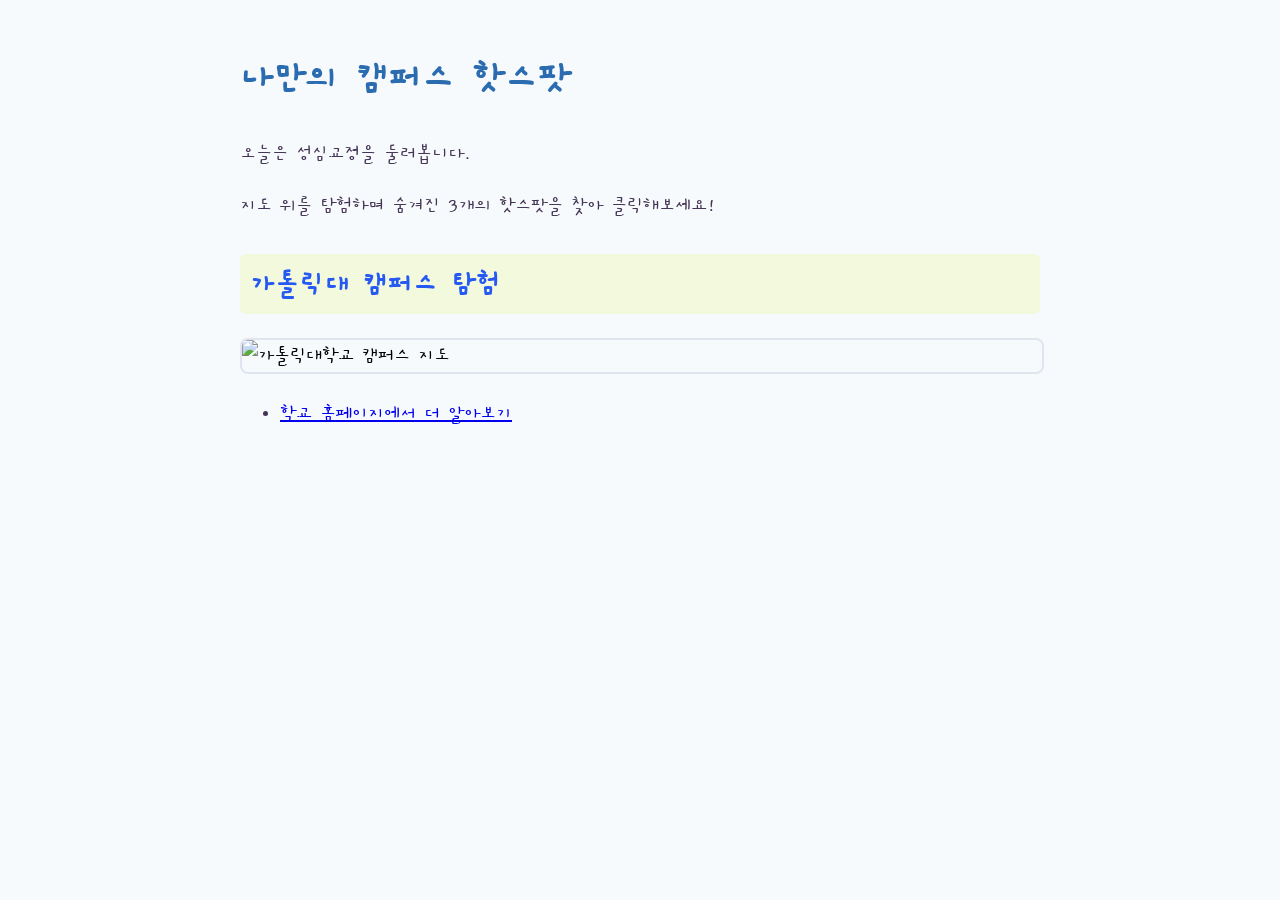
==== ehdns/index.html @ f759925e "Add files via upload" ====
<!DOCTYPE html>
<html lang="ko">
<head>
  <meta charset="utf-8">
  <meta name="viewport" content="width=device-width, initial-scale=1">
  <title>나만의 캠퍼스 핫스팟</title>
  <link rel="stylesheet" href="styles.css">
</head>
<body class="page-home">
  <header>
    <h1>나만의 캠퍼스 핫스팟</h1>
    <p>오늘은 성심교정을 둘러봅니다.</p>
    <p>지도 위를 탐험하며 숨겨진 3개의 핫스팟을 찾아 클릭해보세요!</p>
  </header>

  <main>
    <section>
      <h2>가톨릭대 캠퍼스 탐험</h2>
      
      <div class="campus-map-container">
        <!-- 배경 지도 이미지 -->
        <img src="./images/cukmap.png" alt="가톨릭대학교 캠퍼스 지도" class="map-bg">
        
       
        <a href="K-hall.html" class="map-target pin-khall">
          <div class="treasure-box">
            <span class="badge">찾 았 다 - !</span>
            <h3>지박령이 되어버리는 김수환관</h3>
            <p>: 식사부터 스터디까지 해결 가능한 나의 구원자</p>
          </div>
        </a>

        
        <a href="concerthall.html" class="map-target pin-concert">
          <div class="treasure-box">
            <span class="badge">찾 았 다 - !</span>
            <h3>가장 의미있는 콘서트홀</h3>
            <p>: 음악과의 추억이 깃든 특별한 장소</p>
          </div>
        </a>

  
        <a href="smurfs.html" class="map-target pin-smurfs">
          <div class="treasure-box">
            <span class="badge">찾 았 다 - !</span>
            <h3>피크닉의 대명사 스머프 동산</h3>
            <p>: 날씨 좋은 날 배달음식과 함께하는 야외 힐링</p>
          </div>
        </a>

      </div>
    </section>

    <section>
      <ul style="margin-top: 24px;">
        <li><a href="https://www.catholic.ac.kr/" target="_blank">학교 홈페이지에서 더 알아보기</a></li>
      </ul>
    </section>
  </main>
</body>
</html>
---- ehdns/styles.css ----
@import url('https://fonts.googleapis.com/css2?family=Gaegu&family=Gamja+Flower&display=swap');

/* =========================================
   1. 기본 레이아웃 (1단 중앙 정렬)
========================================= */
html {
  font-size: 100%;
}

body {
  font-family: "Gaegu", cursive, sans-serif;
  font-weight: 400;
  font-size: 1.25rem;
  line-height: 1.6;
  max-width: 800px; 
  margin: 0 auto;   
  padding: 20px;
}

img {
  max-width: 100%;
  height: auto;
  border-radius: 8px;
  display: block;
}

/* =========================================
   2. 🎨 타이포그래피 & 기본 색상표 
========================================= */
h1 { color: #8ea8f5; }

h2 {
  background-color: #f3f9dc;
  color: #2659f2;
  padding: 6px 10px;
  border-radius: 6px;
  margin-top: 32px;
}

p, li { color: #443455; }


.campus-map-container {
  position: relative; 
  max-width: 100%;
  margin-top: 16px;
  
  cursor: url('./images/rjeek.png') 16 16, auto; 
}

.map-bg {
  width: 100%;
  height: auto;
  display: block;
  border: 2px solid #dfe4ef;
  border-radius: 8px;
}

/* 지도 위 숨겨진 핫스팟 투명 영역 */
.map-target {
  position: absolute;
  width: 45px;  /* 학생님이 설정하신 크기 유지 */
  height: 45px; /* 학생님이 설정하신 크기 유지 */
  transform: translate(-50%, -50%);
  z-index: 10;
  
  /* 👇 a 태그(투명 탭) 전체를 클릭할 수 있게 만들어주는 필수 2줄 추가 */
  display: block; 
  text-decoration: none; 
}

.map-target:hover {
  /* ✨ 수정완료: 핫스팟 발견 시 커서 (ckwdma.png) */
  cursor: url('./images/ckwdma.png') 16 16, pointer; 
  z-index: 20; 
}

/* 🎁 보물상자 (말풍선 UI) 스타일 */
.treasure-box {
  position: absolute;
  top: -10px;
  left: 50%;
  transform: translate(-50%, -100%) scale(0.8);
  opacity: 0; 
  pointer-events: none; 
  
  background-color: #ffffff;
  border: 3px solid #ff6b6b; 
  border-radius: 12px;
  padding: 16px;
  width: 250px;
  text-align: center;
  text-decoration: none;
  box-shadow: 0 8px 16px rgba(0,0,0,0.2);
  transition: all 0.3s ease-in-out;
}

.map-target:hover .treasure-box {
  opacity: 1;
  transform: translate(-50%, -100%) scale(1); 
  pointer-events: auto; 
}

/* "찾 았 다 - !" 뱃지 스타일 */
/* 🎁 1. 레트로 게임 테마 */
.treasure-box {
  position: absolute; top: -10px; left: 50%;
  transform: translate(-50%, -100%) scale(0.8);
  opacity: 0; pointer-events: none; 
  
  background-color: #fff9e6; /* 낡은 종이/베이지색 배경 */
  border: 3px solid #ff5722; /* 레트로 오렌지 테두리 */
  border-radius: 12px; padding: 16px; width: 250px;
  text-align: center; text-decoration: none;
  box-shadow: 0 8px 16px rgba(255, 87, 34, 0.2); /* 그림자도 오렌지 톤 */
  transition: all 0.3s ease-in-out;
}

.map-target:hover .treasure-box {
  opacity: 1; transform: translate(-50%, -100%) scale(1); pointer-events: auto; 
}

.treasure-box .badge {
  display: inline-block;
  background-color: #ff5722; /* 레트로 오렌지 뱃지 */
  color: #ffffff;
  padding: 4px 12px; border-radius: 20px;
  font-weight: bold; font-size: 0.9rem; margin-bottom: 12px;
}

.treasure-box h3 {
  margin: 0 0 8px 0;
  color: #3e2723; /* 진한 고동색 글씨 */
  font-size: 1.15rem;
}

.treasure-box p {
  margin: 0;
  color: #5d4037; /* 부드러운 갈색 글씨 */
  font-size: 0.95rem; line-height: 1.4;
}

/* 📍 핫스팟 건물 위치 (학생님이 직접 찾으신 좌표 유지) */
.pin-khall { top: 76%; left: 71%;}
.pin-concert { top: 24%; left: 31%; }
.pin-smurfs { top: 45%; left: 55%; }


/* =========================================
   4. 버튼 및 하단 네비게이션
========================================= */
.bottom-nav { 
  margin-top: 32px; 
  display: flex; 
  justify-content: space-between; 
  gap: 12px; 
}

.bottom-nav a { 
  display: inline-block; 
  padding: 8px 14px; 
  background-color: #00a896; 
  color: #ffffff; 
  text-decoration: none; 
  border-radius: 6px; 
  font-size: 1.1rem; 
  transition: opacity 0.2s; 
  text-align: center; 
}

.bottom-nav a:hover { opacity: 0.85; }

/* =========================================
   5. 🎨 네 페이지, 네 가지 분위기 (테마 컬러 커스텀)
========================================= */
/* [1] 홈 화면 (깔끔하고 신뢰감 있는 기본 블루 테마) */
body.page-home { background-color: #f7fafc; }
body.page-home h1 { color: #2b6cb0; }


/* [2] 콘서트홀: "음악", "으스스한 건물", "추억" 
   👉 낡은 나무 악기와 따뜻한 조명이 생각나는 딥 브라운 & 오렌지 테마 */
body.page-concert { background-color: #FDF5E6; } /* 따뜻한 악기 느낌의 크림 배경 */
body.page-concert h1 { color: #D2691E; }
body.page-concert h2 { 
  background-color: #F5DEB3; /* 부드러운 베이지 나무색 박스 */
  color: #8B4513;            /* 진한 가죽/나무색 글씨 */
} 
body.page-concert p, body.page-concert li { color: #5C4033; } /* 본문은 진한 고동색 */
body.page-concert .bottom-nav a { background-color: #D2691E; }


/* [3] 김수환관: "캠퍼스의 심장", "식사와 스터디", "진정한 정문" 
   👉 현대적이고 활기차면서도 눈이 편안한 세련된 민트 & 그린 테마 */
body.page-khall { background-color: #F4F9F4; } /* 눈이 편안한 아주 연한 녹색 배경 */
body.page-khall h1 { color: #2A9D8F; }
body.page-khall h2 { 
  background-color: #D1E8E2; /* 세련된 민트색 박스 */
  color: #197278;            /* 깊은 청록색 글씨 */
} 
body.page-khall p, body.page-khall li { color: #2F4F4F; } /* 본문은 다크 슬레이트 그레이 */
body.page-khall .bottom-nav a { background-color: #2A9D8F; }


/* [4] 스머프 동산: "맑은 날씨", "피크닉", "초록 언덕" 
   👉 맑은 가을 하늘과 푸른 잔디밭이 연상되는 스카이블루 & 잔디색 테마 */
body.page-smurfs { background-color: #F0F8FF; } /* 맑은 하늘색 배경 */
body.page-smurfs h1 { color: #0288D1; }
body.page-smurfs h2 { 
  background-color: #C8E6C9; /* 푸릇푸릇한 잔디색 박스 */
  color: #2E7D32;            /* 진한 숲속 초록색 글씨 */
} 
body.page-smurfs p, body.page-smurfs li { color: #154360; } /* 본문은 가독성 좋은 진한 네이비 */
body.page-smurfs .bottom-nav a { background-color: #0288D1; }

/* =========================================
   6. 모바일 반응형 (Media Query)
========================================= */
@media (max-width: 600px) {
  html { font-size: 90%; }
  .bottom-nav { flex-direction: column; }
  .bottom-nav a { width: 100%; box-sizing: border-box; }
}
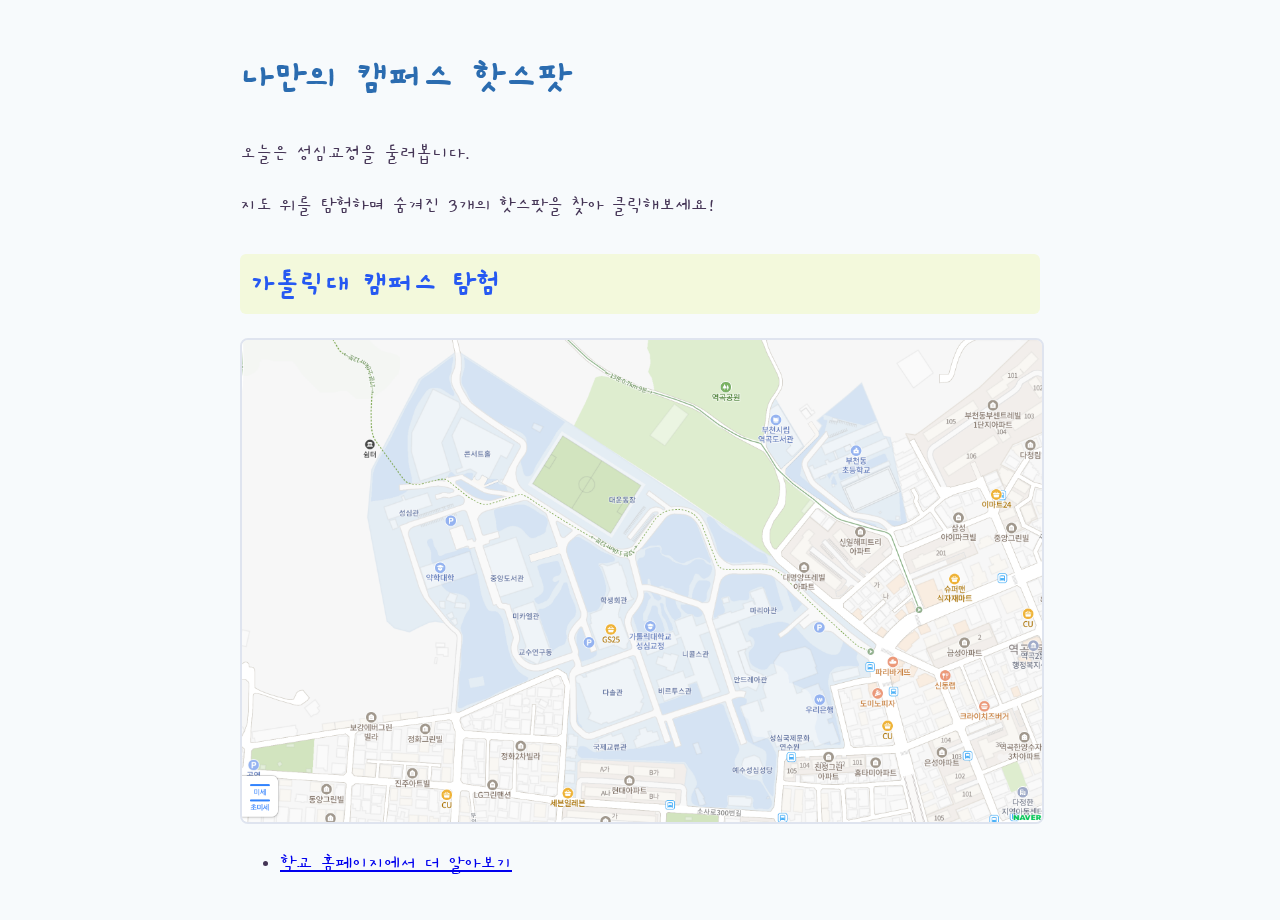
==== commit 475ea08f: "Add files via upload" ====
--- a/ehdns/index.html
+++ b/ehdns/index.html
@@ -10,19 +10,20 @@
   <header>
     <h1>나만의 캠퍼스 핫스팟</h1>
     <p>오늘은 성심교정을 둘러봅니다.</p>
-    <p>지도 위를 탐험하며 숨겨진 3개의 핫스팟을 찾아 클릭해보세요!</p>
+    <p class="pc-only">지도 위를 탐험하며 숨겨진 3개의 핫스팟을 찾아 클릭해보세요!</p>
+    <p class="mobile-only">지도 위에 놓인 보물상자 3개를 눌러 장소를 확인해보세요!</p>
   </header>
 
   <main>
     <section>
       <h2>가톨릭대 캠퍼스 탐험</h2>
-      
+
       <div class="campus-map-container">
         <!-- 배경 지도 이미지 -->
         <img src="./images/cukmap.png" alt="가톨릭대학교 캠퍼스 지도" class="map-bg">
-        
-       
-        <a href="K-hall.html" class="map-target pin-khall">
+
+        <!-- 김수환관: PC는 투명 탭바 / 모바일은 보물상자(box.png) -->
+        <a href="K-hall.html" class="map-target pin-khall" aria-label="김수환관 소개 페이지로 이동">
           <div class="treasure-box">
             <span class="badge">찾 았 다 - !</span>
             <h3>지박령이 되어버리는 김수환관</h3>
@@ -30,8 +31,8 @@
           </div>
         </a>
 
-        
-        <a href="concerthall.html" class="map-target pin-concert">
+        <!-- 콘서트홀 -->
+        <a href="concerthall.html" class="map-target pin-concert" aria-label="콘서트홀 소개 페이지로 이동">
           <div class="treasure-box">
             <span class="badge">찾 았 다 - !</span>
             <h3>가장 의미있는 콘서트홀</h3>
@@ -39,8 +40,8 @@
           </div>
         </a>
 
-  
-        <a href="smurfs.html" class="map-target pin-smurfs">
+        <!-- 스머프 동산 -->
+        <a href="smurfs.html" class="map-target pin-smurfs" aria-label="스머프 동산 소개 페이지로 이동">
           <div class="treasure-box">
             <span class="badge">찾 았 다 - !</span>
             <h3>피크닉의 대명사 스머프 동산</h3>
@@ -58,4 +59,4 @@
     </section>
   </main>
 </body>
-</html>+</html>
--- a/ehdns/styles.css
+++ b/ehdns/styles.css
@@ -5,6 +5,8 @@
 ========================================= */
 html {
   font-size: 100%;
+  /* 아이폰을 가로로 눕혔을 때 글자가 제멋대로 커지는 것 방지 */
+  -webkit-text-size-adjust: 100%;
 }
 
 body {
@@ -12,11 +14,12 @@
   font-weight: 400;
   font-size: 1.25rem;
   line-height: 1.6;
-  max-width: 800px; 
-  margin: 0 auto;   
+  max-width: 800px;
+  margin: 0 auto;
   padding: 20px;
 }
 
+/* 어떤 사진도 화면 밖으로 삐져나가지 않게 하는 반응형 이미지 기본값 */
 img {
   max-width: 100%;
   height: auto;
@@ -25,7 +28,7 @@
 }
 
 /* =========================================
-   2. 🎨 타이포그래피 & 기본 색상표 
+   2. 타이포그래피 & 기본 색상표
 ========================================= */
 h1 { color: #8ea8f5; }
 
@@ -39,13 +42,59 @@
 
 p, li { color: #443455; }
 
-
+/* 홈으로 돌아가는 링크 (모바일에서 손가락으로 누르기 쉽게 알약 모양) */
+.home-link {
+  display: inline-block;
+  padding: 6px 14px;
+  border-radius: 20px;
+  background-color: rgba(0, 0, 0, 0.06);
+  color: #3a3a3a;
+  text-decoration: none;
+  font-size: 1rem;
+}
+
+.home-link:hover { background-color: rgba(0, 0, 0, 0.12); }
+
+/* PC에서만 보이는 문구 / 모바일에서만 보이는 문구 */
+.mobile-only { display: none; }
+
+/* =========================================
+   3. 사진 갤러리 (PC 2단 → 모바일 1단)
+========================================= */
+.photo-grid {
+  display: flex;
+  gap: 16px;
+  margin-top: 16px;
+}
+
+.photo-grid figure {
+  flex: 1 1 0;
+  margin: 0;
+  text-align: center;
+}
+
+/* 사진마다 원본 비율이 제각각이라 최대 높이를 정해 한눈에 들어오게 함 */
+.photo-grid img {
+  max-height: 380px;
+  width: auto;
+  margin: 0 auto;
+}
+
+.caption {
+  font-size: 0.9rem;
+  margin-top: 8px;
+}
+
+/* =========================================
+   4. 인터랙티브 캠퍼스 탐험 지도 (보물찾기)
+========================================= */
 .campus-map-container {
-  position: relative; 
+  position: relative;
   max-width: 100%;
   margin-top: 16px;
-  
-  cursor: url('./images/rjeek.png') 16 16, auto; 
+
+  /* PC: 지도 위에서는 커서가 '걷는 탐험가'로 바뀜 */
+  cursor: url('./images/rjeek.png') 16 16, auto;
 }
 
 .map-bg {
@@ -56,168 +105,194 @@
   border-radius: 8px;
 }
 
-/* 지도 위 숨겨진 핫스팟 투명 영역 */
+/* 지도 위 숨겨진 핫스팟 (PC에서는 투명한 탭바) */
 .map-target {
   position: absolute;
-  width: 45px;  /* 학생님이 설정하신 크기 유지 */
-  height: 45px; /* 학생님이 설정하신 크기 유지 */
+  width: 45px;
+  height: 45px;
   transform: translate(-50%, -50%);
   z-index: 10;
-  
-  /* 👇 a 태그(투명 탭) 전체를 클릭할 수 있게 만들어주는 필수 2줄 추가 */
-  display: block; 
-  text-decoration: none; 
+
+  display: block;
+  text-decoration: none;
 }
 
 .map-target:hover {
-  /* ✨ 수정완료: 핫스팟 발견 시 커서 (ckwdma.png) */
-  cursor: url('./images/ckwdma.png') 16 16, pointer; 
-  z-index: 20; 
-}
-
-/* 🎁 보물상자 (말풍선 UI) 스타일 */
+  /* PC: 장소를 찾으면 커서가 '만세하는 탐험가'로 바뀜 */
+  cursor: url('./images/ckwdma.png') 16 16, pointer;
+  z-index: 20;
+}
+
+/* 보물상자 말풍선 (PC 전용 - 마우스를 올렸을 때만 등장) */
 .treasure-box {
   position: absolute;
   top: -10px;
   left: 50%;
   transform: translate(-50%, -100%) scale(0.8);
-  opacity: 0; 
-  pointer-events: none; 
-  
-  background-color: #ffffff;
-  border: 3px solid #ff6b6b; 
+  opacity: 0;
+  pointer-events: none;
+
+  background-color: #fff9e6;
+  border: 3px solid #ff5722;
   border-radius: 12px;
   padding: 16px;
   width: 250px;
   text-align: center;
   text-decoration: none;
-  box-shadow: 0 8px 16px rgba(0,0,0,0.2);
+  box-shadow: 0 8px 16px rgba(255, 87, 34, 0.2);
   transition: all 0.3s ease-in-out;
 }
 
 .map-target:hover .treasure-box {
   opacity: 1;
-  transform: translate(-50%, -100%) scale(1); 
-  pointer-events: auto; 
-}
-
-/* "찾 았 다 - !" 뱃지 스타일 */
-/* 🎁 1. 레트로 게임 테마 */
-.treasure-box {
-  position: absolute; top: -10px; left: 50%;
-  transform: translate(-50%, -100%) scale(0.8);
-  opacity: 0; pointer-events: none; 
-  
-  background-color: #fff9e6; /* 낡은 종이/베이지색 배경 */
-  border: 3px solid #ff5722; /* 레트로 오렌지 테두리 */
-  border-radius: 12px; padding: 16px; width: 250px;
-  text-align: center; text-decoration: none;
-  box-shadow: 0 8px 16px rgba(255, 87, 34, 0.2); /* 그림자도 오렌지 톤 */
-  transition: all 0.3s ease-in-out;
-}
-
-.map-target:hover .treasure-box {
-  opacity: 1; transform: translate(-50%, -100%) scale(1); pointer-events: auto; 
+  transform: translate(-50%, -100%) scale(1);
+  pointer-events: auto;
 }
 
 .treasure-box .badge {
   display: inline-block;
-  background-color: #ff5722; /* 레트로 오렌지 뱃지 */
+  background-color: #ff5722;
   color: #ffffff;
-  padding: 4px 12px; border-radius: 20px;
-  font-weight: bold; font-size: 0.9rem; margin-bottom: 12px;
+  padding: 4px 12px;
+  border-radius: 20px;
+  font-weight: bold;
+  font-size: 0.9rem;
+  margin-bottom: 12px;
 }
 
 .treasure-box h3 {
   margin: 0 0 8px 0;
-  color: #3e2723; /* 진한 고동색 글씨 */
+  color: #3e2723;
   font-size: 1.15rem;
 }
 
 .treasure-box p {
   margin: 0;
-  color: #5d4037; /* 부드러운 갈색 글씨 */
-  font-size: 0.95rem; line-height: 1.4;
-}
-
-/* 📍 핫스팟 건물 위치 (학생님이 직접 찾으신 좌표 유지) */
-.pin-khall { top: 76%; left: 71%;}
+  color: #5d4037;
+  font-size: 0.95rem;
+  line-height: 1.4;
+}
+
+/* 핫스팟 건물 위치 (px가 아닌 %라서 화면이 작아져도 위치가 안 틀어짐) */
+.pin-khall   { top: 76%; left: 71%; }
 .pin-concert { top: 24%; left: 31%; }
-.pin-smurfs { top: 45%; left: 55%; }
-
-
-/* =========================================
-   4. 버튼 및 하단 네비게이션
-========================================= */
-.bottom-nav { 
-  margin-top: 32px; 
-  display: flex; 
-  justify-content: space-between; 
-  gap: 12px; 
-}
-
-.bottom-nav a { 
-  display: inline-block; 
-  padding: 8px 14px; 
-  background-color: #00a896; 
-  color: #ffffff; 
-  text-decoration: none; 
-  border-radius: 6px; 
-  font-size: 1.1rem; 
-  transition: opacity 0.2s; 
-  text-align: center; 
+.pin-smurfs  { top: 45%; left: 55%; }
+
+/* =========================================
+   5. 버튼 및 하단 네비게이션
+========================================= */
+.bottom-nav {
+  margin-top: 32px;
+  display: flex;
+  justify-content: space-between;
+  gap: 12px;
+}
+
+.bottom-nav a {
+  display: inline-block;
+  padding: 8px 14px;
+  background-color: #00a896;
+  color: #ffffff;
+  text-decoration: none;
+  border-radius: 6px;
+  font-size: 1.1rem;
+  transition: opacity 0.2s;
+  text-align: center;
 }
 
 .bottom-nav a:hover { opacity: 0.85; }
 
 /* =========================================
-   5. 🎨 네 페이지, 네 가지 분위기 (테마 컬러 커스텀)
-========================================= */
-/* [1] 홈 화면 (깔끔하고 신뢰감 있는 기본 블루 테마) */
+   6. 네 페이지, 네 가지 분위기 (테마 컬러)
+========================================= */
 body.page-home { background-color: #f7fafc; }
 body.page-home h1 { color: #2b6cb0; }
 
-
-/* [2] 콘서트홀: "음악", "으스스한 건물", "추억" 
-   👉 낡은 나무 악기와 따뜻한 조명이 생각나는 딥 브라운 & 오렌지 테마 */
-body.page-concert { background-color: #FDF5E6; } /* 따뜻한 악기 느낌의 크림 배경 */
+body.page-concert { background-color: #FDF5E6; }
 body.page-concert h1 { color: #D2691E; }
-body.page-concert h2 { 
-  background-color: #F5DEB3; /* 부드러운 베이지 나무색 박스 */
-  color: #8B4513;            /* 진한 가죽/나무색 글씨 */
-} 
-body.page-concert p, body.page-concert li { color: #5C4033; } /* 본문은 진한 고동색 */
+body.page-concert h2 {
+  background-color: #F5DEB3;
+  color: #8B4513;
+}
+body.page-concert p, body.page-concert li { color: #5C4033; }
 body.page-concert .bottom-nav a { background-color: #D2691E; }
 
-
-/* [3] 김수환관: "캠퍼스의 심장", "식사와 스터디", "진정한 정문" 
-   👉 현대적이고 활기차면서도 눈이 편안한 세련된 민트 & 그린 테마 */
-body.page-khall { background-color: #F4F9F4; } /* 눈이 편안한 아주 연한 녹색 배경 */
+body.page-khall { background-color: #F4F9F4; }
 body.page-khall h1 { color: #2A9D8F; }
-body.page-khall h2 { 
-  background-color: #D1E8E2; /* 세련된 민트색 박스 */
-  color: #197278;            /* 깊은 청록색 글씨 */
-} 
-body.page-khall p, body.page-khall li { color: #2F4F4F; } /* 본문은 다크 슬레이트 그레이 */
+body.page-khall h2 {
+  background-color: #D1E8E2;
+  color: #197278;
+}
+body.page-khall p, body.page-khall li { color: #2F4F4F; }
 body.page-khall .bottom-nav a { background-color: #2A9D8F; }
 
-
-/* [4] 스머프 동산: "맑은 날씨", "피크닉", "초록 언덕" 
-   👉 맑은 가을 하늘과 푸른 잔디밭이 연상되는 스카이블루 & 잔디색 테마 */
-body.page-smurfs { background-color: #F0F8FF; } /* 맑은 하늘색 배경 */
+body.page-smurfs { background-color: #F0F8FF; }
 body.page-smurfs h1 { color: #0288D1; }
-body.page-smurfs h2 { 
-  background-color: #C8E6C9; /* 푸릇푸릇한 잔디색 박스 */
-  color: #2E7D32;            /* 진한 숲속 초록색 글씨 */
-} 
-body.page-smurfs p, body.page-smurfs li { color: #154360; } /* 본문은 가독성 좋은 진한 네이비 */
+body.page-smurfs h2 {
+  background-color: #C8E6C9;
+  color: #2E7D32;
+}
+body.page-smurfs p, body.page-smurfs li { color: #154360; }
 body.page-smurfs .bottom-nav a { background-color: #0288D1; }
 
 /* =========================================
-   6. 모바일 반응형 (Media Query)
+   7. 모바일 반응형 (Media Query)
+   화면 너비 600px 이하 = 스마트폰일 때만 적용
 ========================================= */
 @media (max-width: 600px) {
+
+  /* (1) 글자와 여백을 줄여 좁은 화면을 최대한 넓게 쓴다 */
   html { font-size: 90%; }
-  .bottom-nav { flex-direction: column; }
-  .bottom-nav a { width: 100%; box-sizing: border-box; }
-}+  body { padding: 14px; }
+  h1 { font-size: 1.9rem; line-height: 1.3; }
+  h2 { font-size: 1.35rem; margin-top: 24px; }
+
+  /* (2) 사진: PC의 가로 2단 배치를 세로 1단으로 쌓는다 */
+  .photo-grid { flex-direction: column; gap: 12px; }
+  .photo-grid img { max-height: 300px; }
+
+  /* (3) 하단 이동 버튼: 가로 2개 → 세로로 꽉 차게 (손가락 터치 영역 확보) */
+  .bottom-nav { flex-direction: column; gap: 10px; }
+  .bottom-nav a {
+    width: 100%;
+    box-sizing: border-box;
+    padding: 14px;
+    font-size: 1.15rem;
+  }
+  .home-link { padding: 10px 18px; }
+
+  /* (4) 스마트폰에는 마우스가 없으므로 커스텀 커서를 해제한다 */
+  .campus-map-container { cursor: default; }
+  .map-target:hover { cursor: pointer; }
+
+  /* (5) 핵심! PC에서 '투명 탭바'였던 자리에 보물상자(box.png)를 띄운다 */
+  .map-target {
+    width: 48px;
+    height: 48px;
+
+    background-image: url('./images/box.png');
+    background-repeat: no-repeat;
+    background-position: center;
+    /* box.png 원본이 가로로 긴 이미지(2816x1536)라 좌우 여백이 많다.
+       높이를 기준으로 85% 크기를 맞추고 가운데 정렬해 상자만 꽉 차게 보이게 함 */
+    background-size: auto 85%;
+
+    /* 지도 위에서 상자가 묻히지 않도록 그림자 */
+    filter: drop-shadow(0 2px 3px rgba(0, 0, 0, 0.45));
+
+    transition: transform 0.15s ease;
+    -webkit-tap-highlight-color: transparent;
+  }
+
+  /* 손가락으로 누르는 순간 상자가 살짝 커져서 '눌렸다'는 느낌을 준다 */
+  .map-target:active {
+    transform: translate(-50%, -50%) scale(1.18);
+  }
+
+  /* (6) 호버가 없으니 말풍선은 숨긴다 → 상자를 터치하면 바로 페이지로 이동 */
+  .treasure-box { display: none !important; }
+
+  /* (7) 안내 문구를 모바일용으로 교체 */
+  .pc-only { display: none; }
+  .mobile-only { display: block; }
+}
